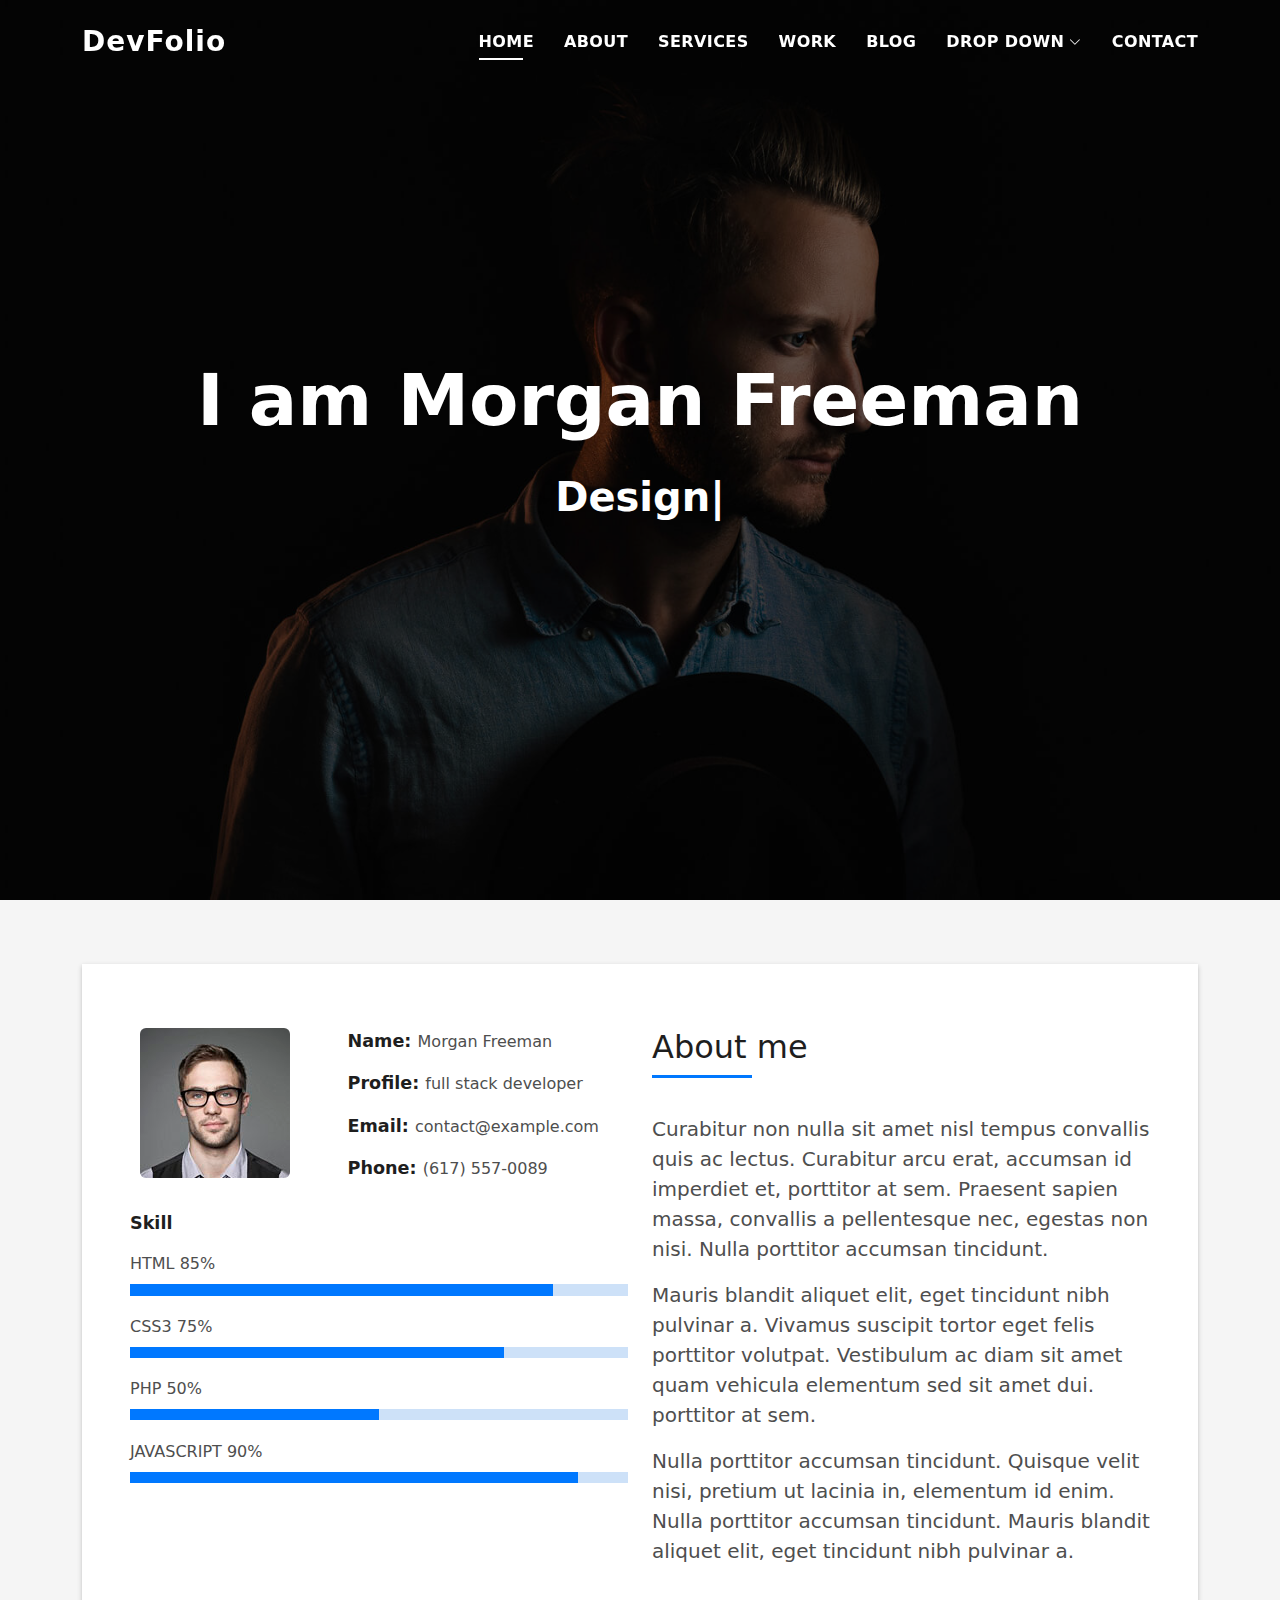
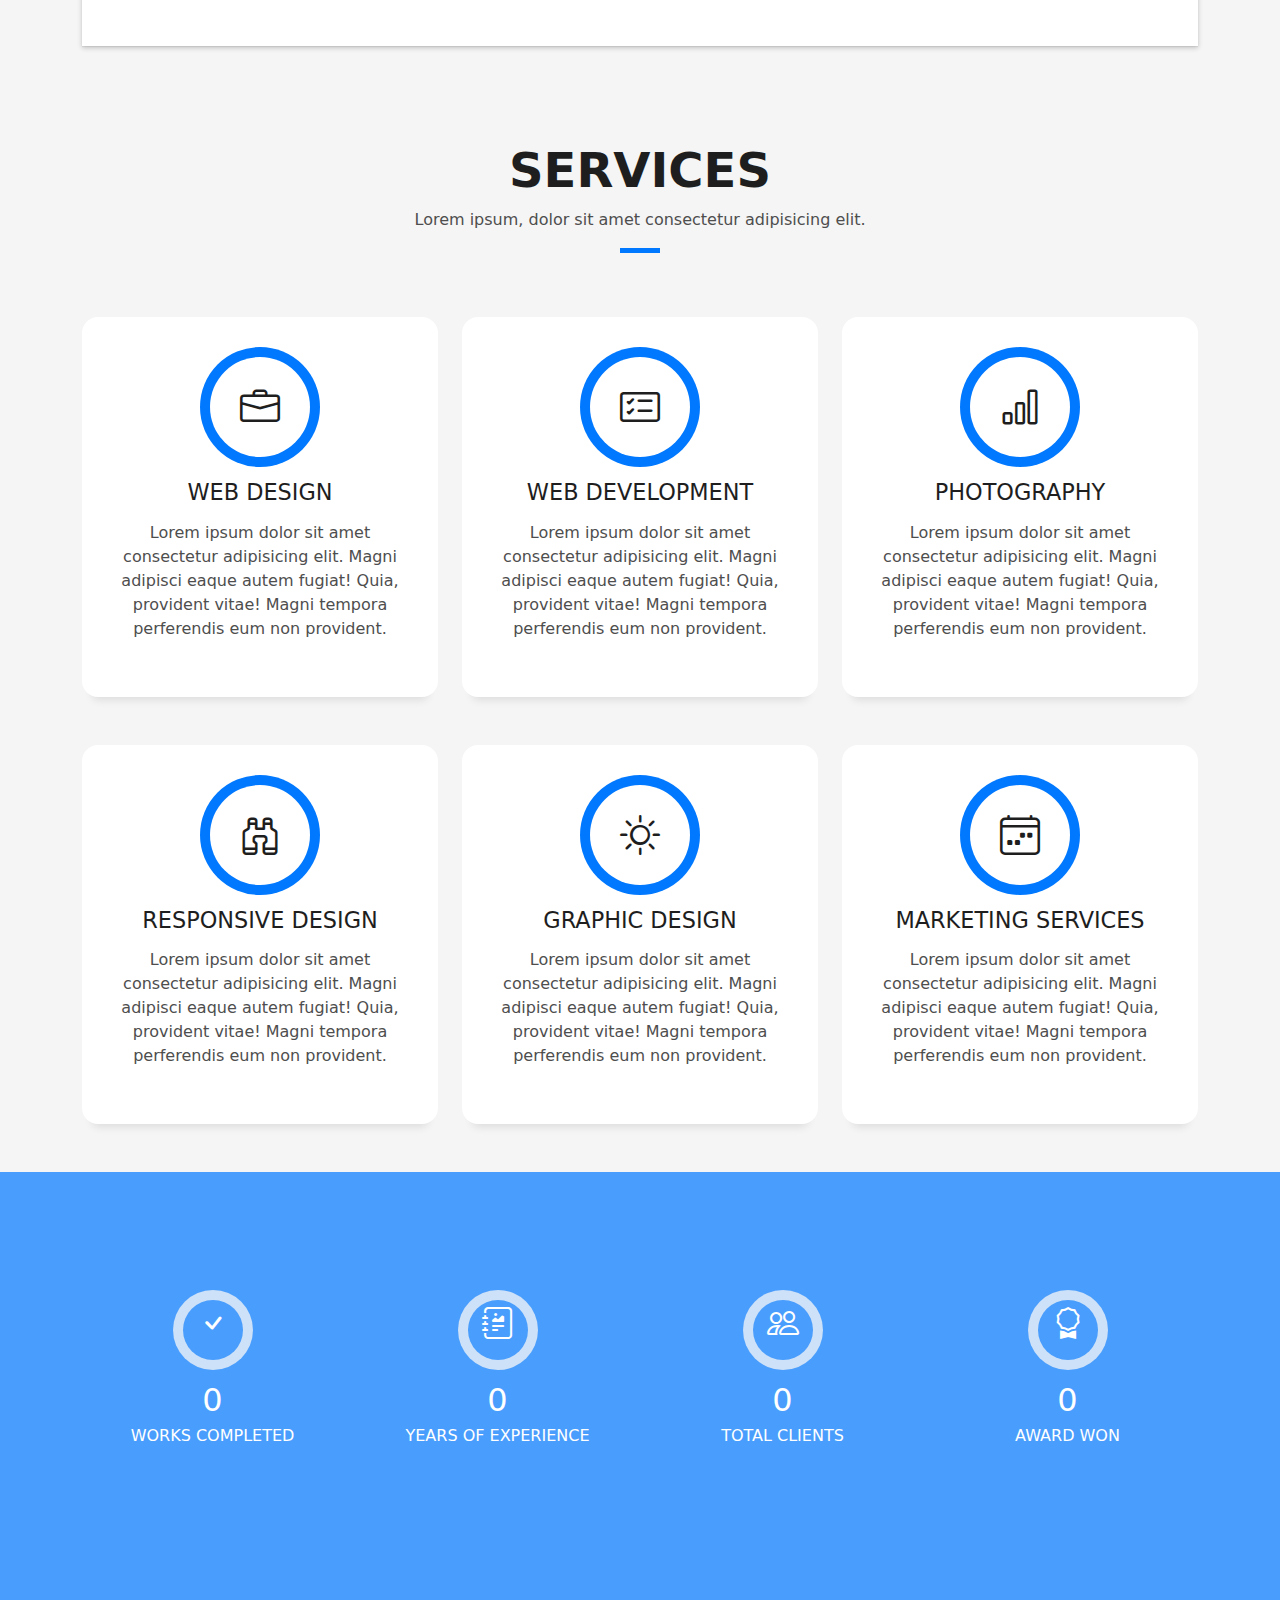
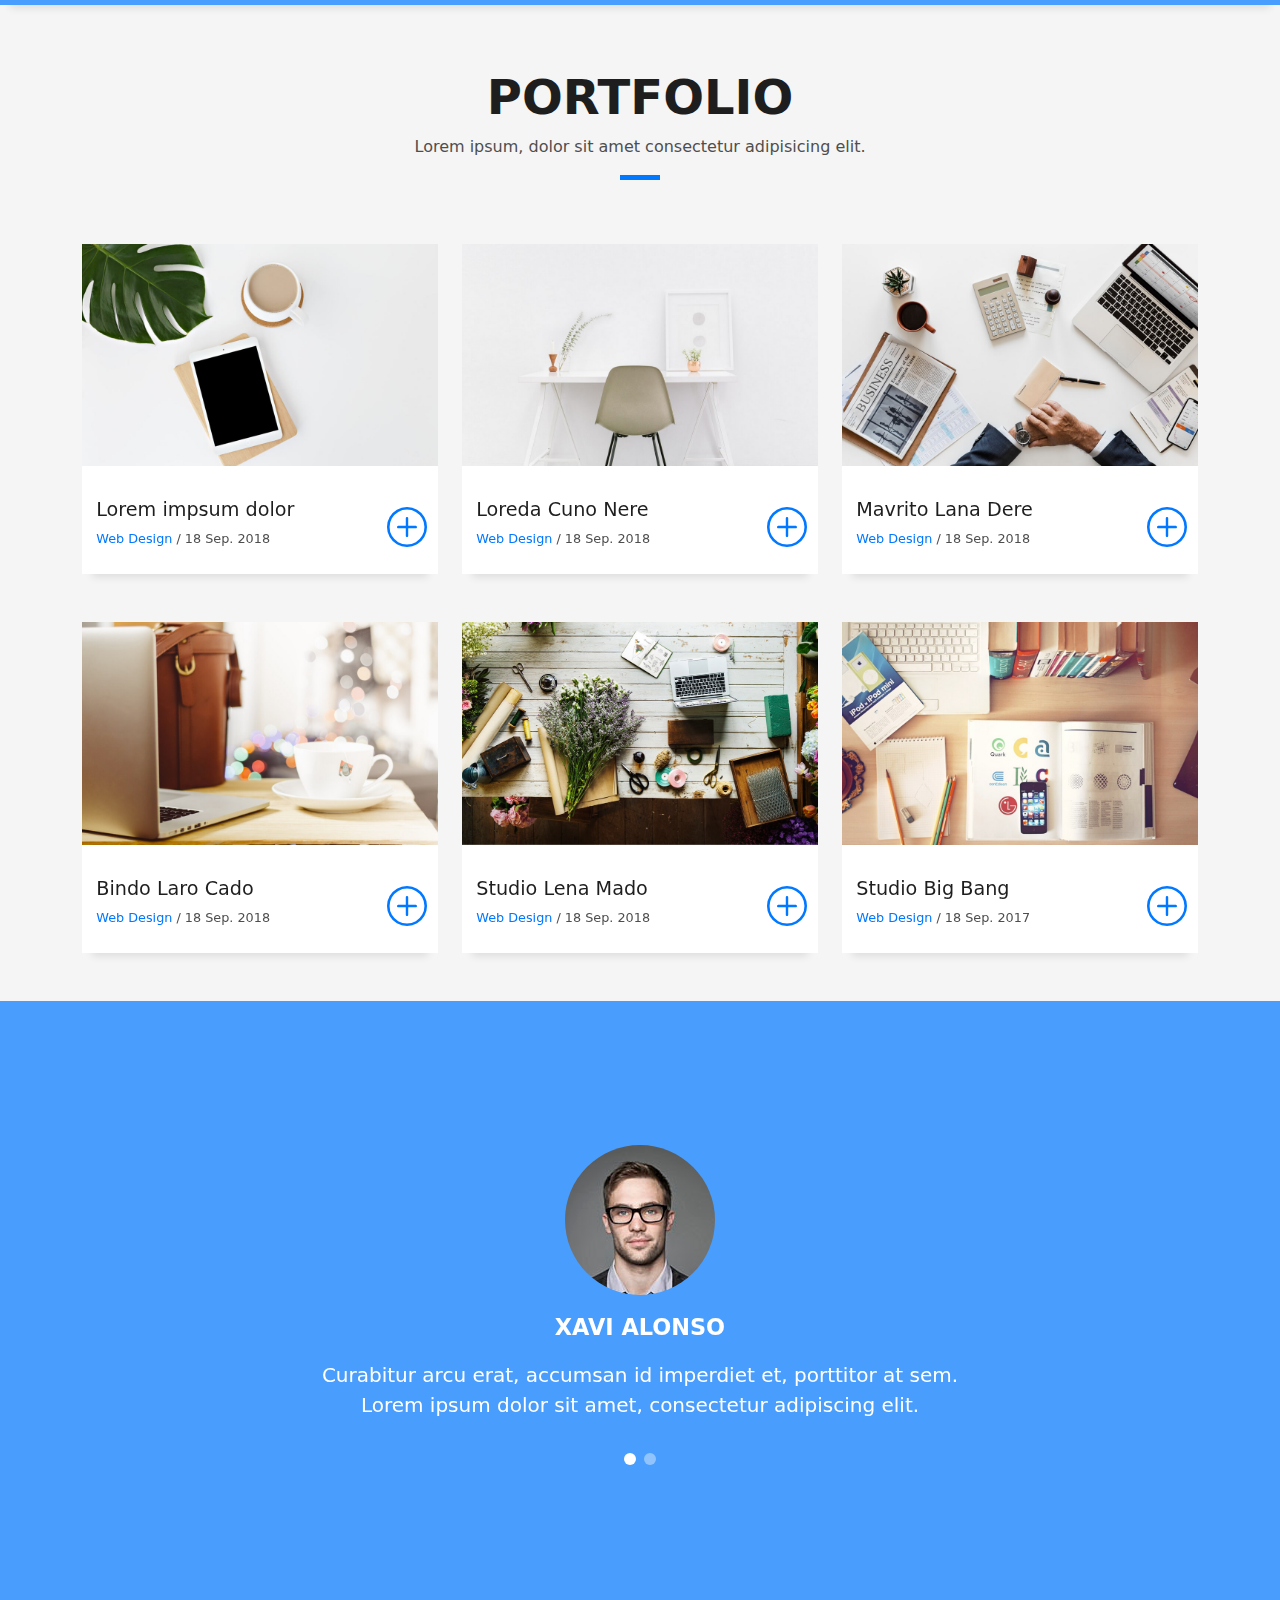
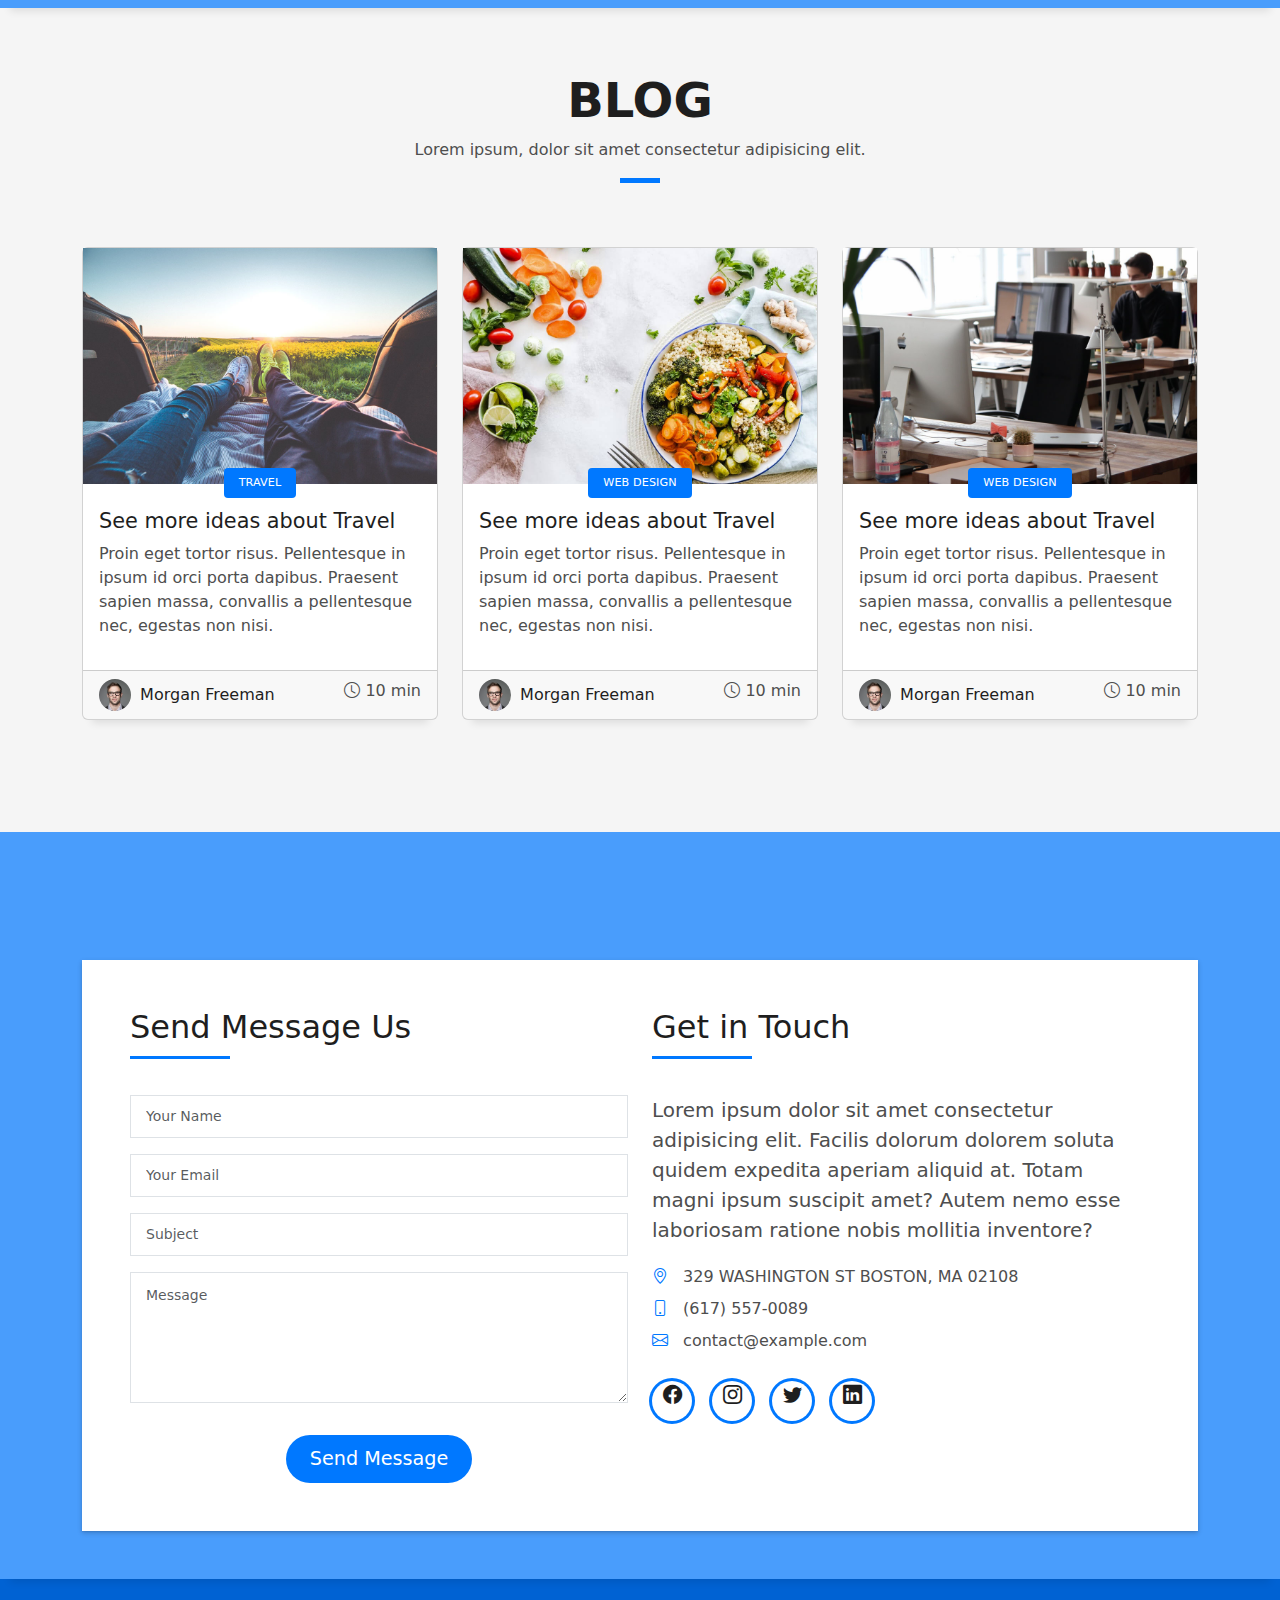
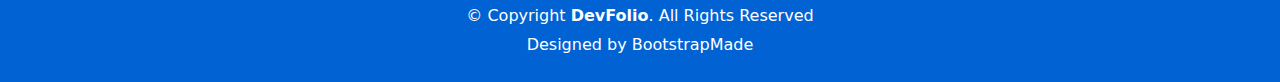
==== index.html @ ad07423a "template added" ====
<!DOCTYPE html>
<html lang="en">

<head>
  <meta charset="utf-8">
  <meta content="width=device-width, initial-scale=1.0" name="viewport">

  <title>DevFolio Bootstrap Portfolio Template - Index</title>
  <meta content="" name="description">
  <meta content="" name="keywords">

  <!-- Favicons -->
  <link href="assets/img/favicon.png" rel="icon">
  <link href="assets/img/apple-touch-icon.png" rel="apple-touch-icon">

  <!-- Vendor CSS Files -->
  <link href="assets/vendor/bootstrap/css/bootstrap.min.css" rel="stylesheet">
  <link href="assets/vendor/bootstrap-icons/bootstrap-icons.css" rel="stylesheet">
  <link href="assets/vendor/glightbox/css/glightbox.min.css" rel="stylesheet">
  <link href="assets/vendor/swiper/swiper-bundle.min.css" rel="stylesheet">

  <!-- Template Main CSS File -->
  <link href="assets/css/style.css" rel="stylesheet">

  <!-- =======================================================
  * Template Name: DevFolio
  * Template URL: https://bootstrapmade.com/devfolio-bootstrap-portfolio-html-template/
  * Updated: Mar 17 2024 with Bootstrap v5.3.3
  * Author: BootstrapMade.com
  * License: https://bootstrapmade.com/license/
  ======================================================== -->
</head>

<body>

  <!-- ======= Header ======= -->
  <header id="header" class="fixed-top">
    <div class="container d-flex align-items-center justify-content-between">

      <h1 class="logo"><a href="index.html">DevFolio</a></h1>
      <!-- Uncomment below if you prefer to use an image logo -->
      <!-- <a href="index.html" class="logo"><img src="assets/img/logo.png" alt="" class="img-fluid"></a>-->

      <nav id="navbar" class="navbar">
        <ul>
          <li><a class="nav-link scrollto active" href="#hero">Home</a></li>
          <li><a class="nav-link scrollto" href="#about">About</a></li>
          <li><a class="nav-link scrollto" href="#services">Services</a></li>
          <li><a class="nav-link scrollto " href="#work">Work</a></li>
          <li><a class="nav-link scrollto " href="#blog">Blog</a></li>
          <li class="dropdown"><a href="#"><span>Drop Down</span> <i class="bi bi-chevron-down"></i></a>
            <ul>
              <li><a href="#">Drop Down 1</a></li>
              <li class="dropdown"><a href="#"><span>Deep Drop Down</span> <i class="bi bi-chevron-right"></i></a>
                <ul>
                  <li><a href="#">Deep Drop Down 1</a></li>
                  <li><a href="#">Deep Drop Down 2</a></li>
                  <li><a href="#">Deep Drop Down 3</a></li>
                  <li><a href="#">Deep Drop Down 4</a></li>
                  <li><a href="#">Deep Drop Down 5</a></li>
                </ul>
              </li>
              <li><a href="#">Drop Down 2</a></li>
              <li><a href="#">Drop Down 3</a></li>
              <li><a href="#">Drop Down 4</a></li>
            </ul>
          </li>
          <li><a class="nav-link scrollto" href="#contact">Contact</a></li>
        </ul>
        <i class="bi bi-list mobile-nav-toggle"></i>
      </nav><!-- .navbar -->

    </div>
  </header><!-- End Header -->

  <!-- ======= Hero Section ======= -->
  <div id="hero" class="hero route bg-image" style="background-image: url(assets/img/hero-bg.jpg)">
    <div class="overlay-itro"></div>
    <div class="hero-content display-table">
      <div class="table-cell">
        <div class="container">
          <!--<p class="display-6 color-d">Hello, world!</p>-->
          <h1 class="hero-title mb-4">I am Morgan Freeman</h1>
          <p class="hero-subtitle"><span class="typed" data-typed-items="Designer, Developer, Freelancer, Photographer"></span></p>
          <!-- <p class="pt-3"><a class="btn btn-primary btn js-scroll px-4" href="#about" role="button">Learn More</a></p> -->
        </div>
      </div>
    </div>
  </div><!-- End Hero Section -->

  <main id="main">

    <!-- ======= About Section ======= -->
    <section id="about" class="about-mf sect-pt4 route">
      <div class="container">
        <div class="row">
          <div class="col-sm-12">
            <div class="box-shadow-full">
              <div class="row">
                <div class="col-md-6">
                  <div class="row">
                    <div class="col-sm-6 col-md-5">
                      <div class="about-img">
                        <img src="assets/img/testimonial-2.jpg" class="img-fluid rounded b-shadow-a" alt="">
                      </div>
                    </div>
                    <div class="col-sm-6 col-md-7">
                      <div class="about-info">
                        <p><span class="title-s">Name: </span> <span>Morgan Freeman</span></p>
                        <p><span class="title-s">Profile: </span> <span>full stack developer</span></p>
                        <p><span class="title-s">Email: </span> <span>contact@example.com</span></p>
                        <p><span class="title-s">Phone: </span> <span>(617) 557-0089</span></p>
                      </div>
                    </div>
                  </div>
                  <div class="skill-mf">
                    <p class="title-s">Skill</p>
                    <span>HTML</span> <span class="pull-right">85%</span>
                    <div class="progress">
                      <div class="progress-bar" role="progressbar" style="width: 85%;" aria-valuenow="85" aria-valuemin="0" aria-valuemax="100"></div>
                    </div>
                    <span>CSS3</span> <span class="pull-right">75%</span>
                    <div class="progress">
                      <div class="progress-bar" role="progressbar" style="width: 75%" aria-valuenow="75" aria-valuemin="0" aria-valuemax="100"></div>
                    </div>
                    <span>PHP</span> <span class="pull-right">50%</span>
                    <div class="progress">
                      <div class="progress-bar" role="progressbar" style="width: 50%" aria-valuenow="50" aria-valuemin="0" aria-valuemax="100"></div>
                    </div>
                    <span>JAVASCRIPT</span> <span class="pull-right">90%</span>
                    <div class="progress">
                      <div class="progress-bar" role="progressbar" style="width: 90%" aria-valuenow="90" aria-valuemin="0" aria-valuemax="100"></div>
                    </div>
                  </div>
                </div>
                <div class="col-md-6">
                  <div class="about-me pt-4 pt-md-0">
                    <div class="title-box-2">
                      <h5 class="title-left">
                        About me
                      </h5>
                    </div>
                    <p class="lead">
                      Curabitur non nulla sit amet nisl tempus convallis quis ac lectus. Curabitur arcu erat, accumsan id
                      imperdiet et, porttitor
                      at sem. Praesent sapien massa, convallis a pellentesque nec, egestas non nisi. Nulla
                      porttitor accumsan tincidunt.
                    </p>
                    <p class="lead">
                      Mauris blandit aliquet elit, eget tincidunt nibh pulvinar a. Vivamus suscipit tortor eget felis
                      porttitor volutpat. Vestibulum
                      ac diam sit amet quam vehicula elementum sed sit amet dui. porttitor at sem.
                    </p>
                    <p class="lead">
                      Nulla porttitor accumsan tincidunt. Quisque velit nisi, pretium ut lacinia in, elementum id enim.
                      Nulla porttitor accumsan
                      tincidunt. Mauris blandit aliquet elit, eget tincidunt nibh pulvinar a.
                    </p>
                  </div>
                </div>
              </div>
            </div>
          </div>
        </div>
      </div>
    </section><!-- End About Section -->

    <!-- ======= Services Section ======= -->
    <section id="services" class="services-mf pt-5 route">
      <div class="container">
        <div class="row">
          <div class="col-sm-12">
            <div class="title-box text-center">
              <h3 class="title-a">
                Services
              </h3>
              <p class="subtitle-a">
                Lorem ipsum, dolor sit amet consectetur adipisicing elit.
              </p>
              <div class="line-mf"></div>
            </div>
          </div>
        </div>
        <div class="row">
          <div class="col-md-4">
            <div class="service-box">
              <div class="service-ico">
                <span class="ico-circle"><i class="bi bi-briefcase"></i></span>
              </div>
              <div class="service-content">
                <h2 class="s-title">Web Design</h2>
                <p class="s-description text-center">
                  Lorem ipsum dolor sit amet consectetur adipisicing elit. Magni adipisci eaque autem fugiat! Quia,
                  provident vitae! Magni
                  tempora perferendis eum non provident.
                </p>
              </div>
            </div>
          </div>
          <div class="col-md-4">
            <div class="service-box">
              <div class="service-ico">
                <span class="ico-circle"><i class="bi bi-card-checklist"></i></span>
              </div>
              <div class="service-content">
                <h2 class="s-title">Web Development</h2>
                <p class="s-description text-center">
                  Lorem ipsum dolor sit amet consectetur adipisicing elit. Magni adipisci eaque autem fugiat! Quia,
                  provident vitae! Magni
                  tempora perferendis eum non provident.
                </p>
              </div>
            </div>
          </div>
          <div class="col-md-4">
            <div class="service-box">
              <div class="service-ico">
                <span class="ico-circle"><i class="bi bi-bar-chart"></i></span>
              </div>
              <div class="service-content">
                <h2 class="s-title">Photography</h2>
                <p class="s-description text-center">
                  Lorem ipsum dolor sit amet consectetur adipisicing elit. Magni adipisci eaque autem fugiat! Quia,
                  provident vitae! Magni
                  tempora perferendis eum non provident.
                </p>
              </div>
            </div>
          </div>
          <div class="col-md-4">
            <div class="service-box">
              <div class="service-ico">
                <span class="ico-circle"><i class="bi bi-binoculars"></i></span>
              </div>
              <div class="service-content">
                <h2 class="s-title">Responsive Design</h2>
                <p class="s-description text-center">
                  Lorem ipsum dolor sit amet consectetur adipisicing elit. Magni adipisci eaque autem fugiat! Quia,
                  provident vitae! Magni
                  tempora perferendis eum non provident.
                </p>
              </div>
            </div>
          </div>
          <div class="col-md-4">
            <div class="service-box">
              <div class="service-ico">
                <span class="ico-circle"><i class="bi bi-brightness-high"></i></span>
              </div>
              <div class="service-content">
                <h2 class="s-title">Graphic Design</h2>
                <p class="s-description text-center">
                  Lorem ipsum dolor sit amet consectetur adipisicing elit. Magni adipisci eaque autem fugiat! Quia,
                  provident vitae! Magni
                  tempora perferendis eum non provident.
                </p>
              </div>
            </div>
          </div>
          <div class="col-md-4">
            <div class="service-box">
              <div class="service-ico">
                <span class="ico-circle"><i class="bi bi-calendar4-week"></i></span>
              </div>
              <div class="service-content">
                <h2 class="s-title">Marketing Services</h2>
                <p class="s-description text-center">
                  Lorem ipsum dolor sit amet consectetur adipisicing elit. Magni adipisci eaque autem fugiat! Quia,
                  provident vitae! Magni
                  tempora perferendis eum non provident.
                </p>
              </div>
            </div>
          </div>
        </div>
      </div>
    </section><!-- End Services Section -->

    <!-- ======= Counter Section ======= -->
    <div class="section-counter paralax-mf bg-image" style="background-image: url(assets/img/counters-bg.jpg)">
      <div class="overlay-mf"></div>
      <div class="container position-relative">
        <div class="row">
          <div class="col-sm-3 col-lg-3">
            <div class="counter-box counter-box pt-4 pt-md-0">
              <div class="counter-ico">
                <span class="ico-circle"><i class="bi bi-check"></i></span>
              </div>
              <div class="counter-num">
                <p data-purecounter-start="0" data-purecounter-end="450" data-purecounter-duration="1" class="counter purecounter"></p>
                <span class="counter-text">WORKS COMPLETED</span>
              </div>
            </div>
          </div>
          <div class="col-sm-3 col-lg-3">
            <div class="counter-box pt-4 pt-md-0">
              <div class="counter-ico">
                <span class="ico-circle"><i class="bi bi-journal-richtext"></i></span>
              </div>
              <div class="counter-num">
                <p data-purecounter-start="0" data-purecounter-end="25" data-purecounter-duration="1" class="counter purecounter"></p>
                <span class="counter-text">YEARS OF EXPERIENCE</span>
              </div>
            </div>
          </div>
          <div class="col-sm-3 col-lg-3">
            <div class="counter-box pt-4 pt-md-0">
              <div class="counter-ico">
                <span class="ico-circle"><i class="bi bi-people"></i></span>
              </div>
              <div class="counter-num">
                <p data-purecounter-start="0" data-purecounter-end="550" data-purecounter-duration="1" class="counter purecounter"></p>
                <span class="counter-text">TOTAL CLIENTS</span>
              </div>
            </div>
          </div>
          <div class="col-sm-3 col-lg-3">
            <div class="counter-box pt-4 pt-md-0">
              <div class="counter-ico">
                <span class="ico-circle"><i class="bi bi-award"></i></span>
              </div>
              <div class="counter-num">
                <p data-purecounter-start="0" data-purecounter-end="48" data-purecounter-duration="1" class="counter purecounter"></p>
                <span class="counter-text">AWARD WON</span>
              </div>
            </div>
          </div>
        </div>
      </div>
    </div><!-- End Counter Section -->

    <!-- ======= Portfolio Section ======= -->
    <section id="work" class="portfolio-mf sect-pt4 route">
      <div class="container">
        <div class="row">
          <div class="col-sm-12">
            <div class="title-box text-center">
              <h3 class="title-a">
                Portfolio
              </h3>
              <p class="subtitle-a">
                Lorem ipsum, dolor sit amet consectetur adipisicing elit.
              </p>
              <div class="line-mf"></div>
            </div>
          </div>
        </div>
        <div class="row">
          <div class="col-md-4">
            <div class="work-box">
              <a href="assets/img/work-1.jpg" data-gallery="portfolioGallery" class="portfolio-lightbox">
                <div class="work-img">
                  <img src="assets/img/work-1.jpg" alt="" class="img-fluid">
                </div>
              </a>
              <div class="work-content">
                <div class="row">
                  <div class="col-sm-8">
                    <h2 class="w-title">Lorem impsum dolor</h2>
                    <div class="w-more">
                      <span class="w-ctegory">Web Design</span> / <span class="w-date">18 Sep. 2018</span>
                    </div>
                  </div>
                  <div class="col-sm-4">
                    <div class="w-like">
                      <a href="portfolio-details.html"> <span class="bi bi-plus-circle"></span></a>
                    </div>
                  </div>
                </div>
              </div>
            </div>
          </div>
          <div class="col-md-4">
            <div class="work-box">
              <a href="assets/img/work-2.jpg" data-gallery="portfolioGallery" class="portfolio-lightbox">
                <div class="work-img">
                  <img src="assets/img/work-2.jpg" alt="" class="img-fluid">
                </div>
              </a>
              <div class="work-content">
                <div class="row">
                  <div class="col-sm-8">
                    <h2 class="w-title">Loreda Cuno Nere</h2>
                    <div class="w-more">
                      <span class="w-ctegory">Web Design</span> / <span class="w-date">18 Sep. 2018</span>
                    </div>
                  </div>
                  <div class="col-sm-4">
                    <div class="w-like">
                      <a href="portfolio-details.html"> <span class="bi bi-plus-circle"></span></a>
                    </div>
                  </div>
                </div>
              </div>
            </div>
          </div>
          <div class="col-md-4">
            <div class="work-box">
              <a href="assets/img/work-3.jpg" data-gallery="portfolioGallery" class="portfolio-lightbox">
                <div class="work-img">
                  <img src="assets/img/work-3.jpg" alt="" class="img-fluid">
                </div>
              </a>
              <div class="work-content">
                <div class="row">
                  <div class="col-sm-8">
                    <h2 class="w-title">Mavrito Lana Dere</h2>
                    <div class="w-more">
                      <span class="w-ctegory">Web Design</span> / <span class="w-date">18 Sep. 2018</span>
                    </div>
                  </div>
                  <div class="col-sm-4">
                    <div class="w-like">
                      <a href="portfolio-details.html"> <span class="bi bi-plus-circle"></span></a>
                    </div>
                  </div>
                </div>
              </div>
            </div>
          </div>
          <div class="col-md-4">
            <div class="work-box">
              <a href="assets/img/work-4.jpg" data-gallery="portfolioGallery" class="portfolio-lightbox">
                <div class="work-img">
                  <img src="assets/img/work-4.jpg" alt="" class="img-fluid">
                </div>
              </a>
              <div class="work-content">
                <div class="row">
                  <div class="col-sm-8">
                    <h2 class="w-title">Bindo Laro Cado</h2>
                    <div class="w-more">
                      <span class="w-ctegory">Web Design</span> / <span class="w-date">18 Sep. 2018</span>
                    </div>
                  </div>
                  <div class="col-sm-4">
                    <div class="w-like">
                      <a href="portfolio-details.html"> <span class="bi bi-plus-circle"></span></a>
                    </div>
                  </div>
                </div>
              </div>
            </div>
          </div>
          <div class="col-md-4">
            <div class="work-box">
              <a href="assets/img/work-5.jpg" data-gallery="portfolioGallery" class="portfolio-lightbox">
                <div class="work-img">
                  <img src="assets/img/work-5.jpg" alt="" class="img-fluid">
                </div>
              </a>
              <div class="work-content">
                <div class="row">
                  <div class="col-sm-8">
                    <h2 class="w-title">Studio Lena Mado</h2>
                    <div class="w-more">
                      <span class="w-ctegory">Web Design</span> / <span class="w-date">18 Sep. 2018</span>
                    </div>
                  </div>
                  <div class="col-sm-4">
                    <div class="w-like">
                      <a href="portfolio-details.html"> <span class="bi bi-plus-circle"></span></a>
                    </div>
                  </div>
                </div>
              </div>
            </div>
          </div>
          <div class="col-md-4">
            <div class="work-box">
              <a href="assets/img/work-6.jpg" data-gallery="portfolioGallery" class="portfolio-lightbox">
                <div class="work-img">
                  <img src="assets/img/work-6.jpg" alt="" class="img-fluid">
                </div>
              </a>
              <div class="work-content">
                <div class="row">
                  <div class="col-sm-8">
                    <h2 class="w-title">Studio Big Bang</h2>
                    <div class="w-more">
                      <span class="w-ctegory">Web Design</span> / <span class="w-date">18 Sep. 2017</span>
                    </div>
                  </div>
                  <div class="col-sm-4">
                    <div class="w-like">
                      <a href="portfolio-details.html"> <span class="bi bi-plus-circle"></span></a>
                    </div>
                  </div>
                </div>
              </div>
            </div>
          </div>

        </div>
      </div>
    </section><!-- End Portfolio Section -->

    <!-- ======= Testimonials Section ======= -->
    <div class="testimonials paralax-mf bg-image" style="background-image: url(assets/img/overlay-bg.jpg)">
      <div class="overlay-mf"></div>
      <div class="container">
        <div class="row">
          <div class="col-md-12">

            <div class="testimonials-slider swiper" data-aos="fade-up" data-aos-delay="100">
              <div class="swiper-wrapper">

                <div class="swiper-slide">
                  <div class="testimonial-box">
                    <div class="author-test">
                      <img src="assets/img/testimonial-2.jpg" alt="" class="rounded-circle b-shadow-a">
                      <span class="author">Xavi Alonso</span>
                    </div>
                    <div class="content-test">
                      <p class="description lead">
                        Curabitur arcu erat, accumsan id imperdiet et, porttitor at sem. Lorem ipsum dolor sit amet,
                        consectetur adipiscing elit.
                      </p>
                    </div>
                  </div>
                </div><!-- End testimonial item -->

                <div class="swiper-slide">
                  <div class="testimonial-box">
                    <div class="author-test">
                      <img src="assets/img/testimonial-4.jpg" alt="" class="rounded-circle b-shadow-a">
                      <span class="author">Marta Socrate</span>
                    </div>
                    <div class="content-test">
                      <p class="description lead">
                        Curabitur arcu erat, accumsan id imperdiet et, porttitor at sem. Lorem ipsum dolor sit amet,
                        consectetur adipiscing elit.
                      </p>
                    </div>
                  </div>
                </div><!-- End testimonial item -->
              </div>
              <div class="swiper-pagination"></div>
            </div>

            <!-- <div id="testimonial-mf" class="owl-carousel owl-theme">
          
        </div> -->
          </div>
        </div>
      </div>
    </div><!-- End Testimonials Section -->

    <!-- ======= Blog Section ======= -->
    <section id="blog" class="blog-mf sect-pt4 route">
      <div class="container">
        <div class="row">
          <div class="col-sm-12">
            <div class="title-box text-center">
              <h3 class="title-a">
                Blog
              </h3>
              <p class="subtitle-a">
                Lorem ipsum, dolor sit amet consectetur adipisicing elit.
              </p>
              <div class="line-mf"></div>
            </div>
          </div>
        </div>
        <div class="row">
          <div class="col-md-4">
            <div class="card card-blog">
              <div class="card-img">
                <a href="blog-single.html"><img src="assets/img/post-1.jpg" alt="" class="img-fluid"></a>
              </div>
              <div class="card-body">
                <div class="card-category-box">
                  <div class="card-category">
                    <h6 class="category">Travel</h6>
                  </div>
                </div>
                <h3 class="card-title"><a href="blog-single.html">See more ideas about Travel</a></h3>
                <p class="card-description">
                  Proin eget tortor risus. Pellentesque in ipsum id orci porta dapibus. Praesent sapien massa, convallis
                  a pellentesque nec,
                  egestas non nisi.
                </p>
              </div>
              <div class="card-footer">
                <div class="post-author">
                  <a href="#">
                    <img src="assets/img/testimonial-2.jpg" alt="" class="avatar rounded-circle">
                    <span class="author">Morgan Freeman</span>
                  </a>
                </div>
                <div class="post-date">
                  <span class="bi bi-clock"></span> 10 min
                </div>
              </div>
            </div>
          </div>
          <div class="col-md-4">
            <div class="card card-blog">
              <div class="card-img">
                <a href="blog-single.html"><img src="assets/img/post-2.jpg" alt="" class="img-fluid"></a>
              </div>
              <div class="card-body">
                <div class="card-category-box">
                  <div class="card-category">
                    <h6 class="category">Web Design</h6>
                  </div>
                </div>
                <h3 class="card-title"><a href="blog-single.html">See more ideas about Travel</a></h3>
                <p class="card-description">
                  Proin eget tortor risus. Pellentesque in ipsum id orci porta dapibus. Praesent sapien massa, convallis
                  a pellentesque nec,
                  egestas non nisi.
                </p>
              </div>
              <div class="card-footer">
                <div class="post-author">
                  <a href="#">
                    <img src="assets/img/testimonial-2.jpg" alt="" class="avatar rounded-circle">
                    <span class="author">Morgan Freeman</span>
                  </a>
                </div>
                <div class="post-date">
                  <span class="bi bi-clock"></span> 10 min
                </div>
              </div>
            </div>
          </div>
          <div class="col-md-4">
            <div class="card card-blog">
              <div class="card-img">
                <a href="blog-single.html"><img src="assets/img/post-3.jpg" alt="" class="img-fluid"></a>
              </div>
              <div class="card-body">
                <div class="card-category-box">
                  <div class="card-category">
                    <h6 class="category">Web Design</h6>
                  </div>
                </div>
                <h3 class="card-title"><a href="blog-single.html">See more ideas about Travel</a></h3>
                <p class="card-description">
                  Proin eget tortor risus. Pellentesque in ipsum id orci porta dapibus. Praesent sapien massa, convallis
                  a pellentesque nec,
                  egestas non nisi.
                </p>
              </div>
              <div class="card-footer">
                <div class="post-author">
                  <a href="#">
                    <img src="assets/img/testimonial-2.jpg" alt="" class="avatar rounded-circle">
                    <span class="author">Morgan Freeman</span>
                  </a>
                </div>
                <div class="post-date">
                  <span class="bi bi-clock"></span> 10 min
                </div>
              </div>
            </div>
          </div>
        </div>
      </div>
    </section><!-- End Blog Section -->

    <!-- ======= Contact Section ======= -->
    <section id="contact" class="paralax-mf footer-paralax bg-image sect-mt4 route" style="background-image: url(assets/img/overlay-bg.jpg)">
      <div class="overlay-mf"></div>
      <div class="container">
        <div class="row">
          <div class="col-sm-12">
            <div class="contact-mf">
              <div id="contact" class="box-shadow-full">
                <div class="row">
                  <div class="col-md-6">
                    <div class="title-box-2">
                      <h5 class="title-left">
                        Send Message Us
                      </h5>
                    </div>
                    <div>
                      <form action="forms/contact.php" method="post" role="form" class="php-email-form">
                        <div class="row">
                          <div class="col-md-12 mb-3">
                            <div class="form-group">
                              <input type="text" name="name" class="form-control" id="name" placeholder="Your Name" required>
                            </div>
                          </div>
                          <div class="col-md-12 mb-3">
                            <div class="form-group">
                              <input type="email" class="form-control" name="email" id="email" placeholder="Your Email" required>
                            </div>
                          </div>
                          <div class="col-md-12 mb-3">
                            <div class="form-group">
                              <input type="text" class="form-control" name="subject" id="subject" placeholder="Subject" required>
                            </div>
                          </div>
                          <div class="col-md-12">
                            <div class="form-group">
                              <textarea class="form-control" name="message" rows="5" placeholder="Message" required></textarea>
                            </div>
                          </div>
                          <div class="col-md-12 text-center my-3">
                            <div class="loading">Loading</div>
                            <div class="error-message"></div>
                            <div class="sent-message">Your message has been sent. Thank you!</div>
                          </div>
                          <div class="col-md-12 text-center">
                            <button type="submit" class="button button-a button-big button-rouded">Send Message</button>
                          </div>
                        </div>
                      </form>
                    </div>
                  </div>
                  <div class="col-md-6">
                    <div class="title-box-2 pt-4 pt-md-0">
                      <h5 class="title-left">
                        Get in Touch
                      </h5>
                    </div>
                    <div class="more-info">
                      <p class="lead">
                        Lorem ipsum dolor sit amet consectetur adipisicing elit. Facilis dolorum dolorem soluta quidem
                        expedita aperiam aliquid at.
                        Totam magni ipsum suscipit amet? Autem nemo esse laboriosam ratione nobis
                        mollitia inventore?
                      </p>
                      <ul class="list-ico">
                        <li><span class="bi bi-geo-alt"></span> 329 WASHINGTON ST BOSTON, MA 02108</li>
                        <li><span class="bi bi-phone"></span> (617) 557-0089</li>
                        <li><span class="bi bi-envelope"></span> contact@example.com</li>
                      </ul>
                    </div>
                    <div class="socials">
                      <ul>
                        <li><a href=""><span class="ico-circle"><i class="bi bi-facebook"></i></span></a></li>
                        <li><a href=""><span class="ico-circle"><i class="bi bi-instagram"></i></span></a></li>
                        <li><a href=""><span class="ico-circle"><i class="bi bi-twitter"></i></span></a></li>
                        <li><a href=""><span class="ico-circle"><i class="bi bi-linkedin"></i></span></a></li>
                      </ul>
                    </div>
                  </div>
                </div>
              </div>
            </div>
          </div>
        </div>
      </div>
    </section><!-- End Contact Section -->

  </main><!-- End #main -->

  <!-- ======= Footer ======= -->
  <footer>
    <div class="container">
      <div class="row">
        <div class="col-sm-12">
          <div class="copyright-box">
            <p class="copyright">&copy; Copyright <strong>DevFolio</strong>. All Rights Reserved</p>
            <div class="credits">
              <!--
              All the links in the footer should remain intact.
              You can delete the links only if you purchased the pro version.
              Licensing information: https://bootstrapmade.com/license/
              Purchase the pro version with working PHP/AJAX contact form: https://bootstrapmade.com/buy/?theme=DevFolio
            -->
              Designed by <a href="https://bootstrapmade.com/">BootstrapMade</a>
            </div>
          </div>
        </div>
      </div>
    </div>
  </footer><!-- End  Footer -->

  <div id="preloader"></div>
  <a href="#" class="back-to-top d-flex align-items-center justify-content-center"><i class="bi bi-arrow-up-short"></i></a>

  <!-- Vendor JS Files -->
  <script src="assets/vendor/purecounter/purecounter_vanilla.js"></script>
  <script src="assets/vendor/bootstrap/js/bootstrap.bundle.min.js"></script>
  <script src="assets/vendor/glightbox/js/glightbox.min.js"></script>
  <script src="assets/vendor/swiper/swiper-bundle.min.js"></script>
  <script src="assets/vendor/typed.js/typed.umd.js"></script>
  <script src="assets/vendor/php-email-form/validate.js"></script>

  <!-- Template Main JS File -->
  <script src="assets/js/main.js"></script>

</body>

</html>
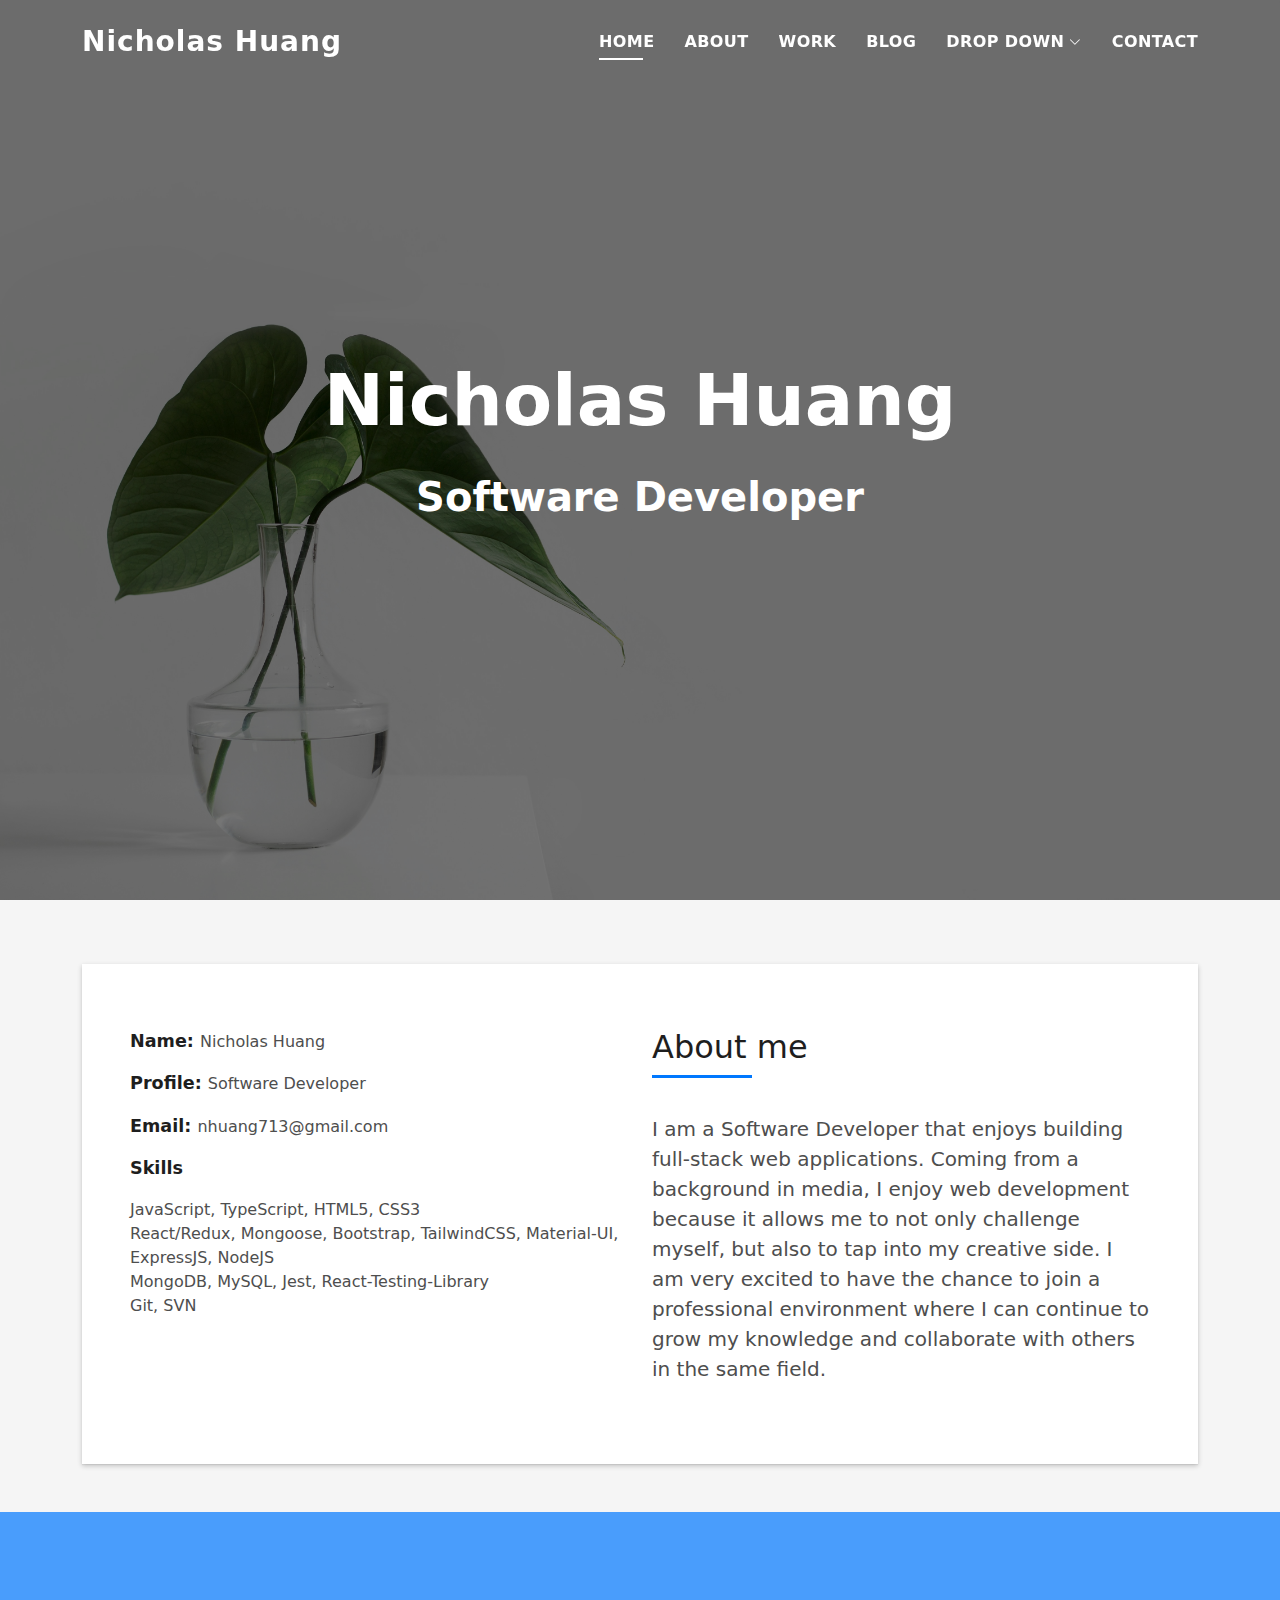
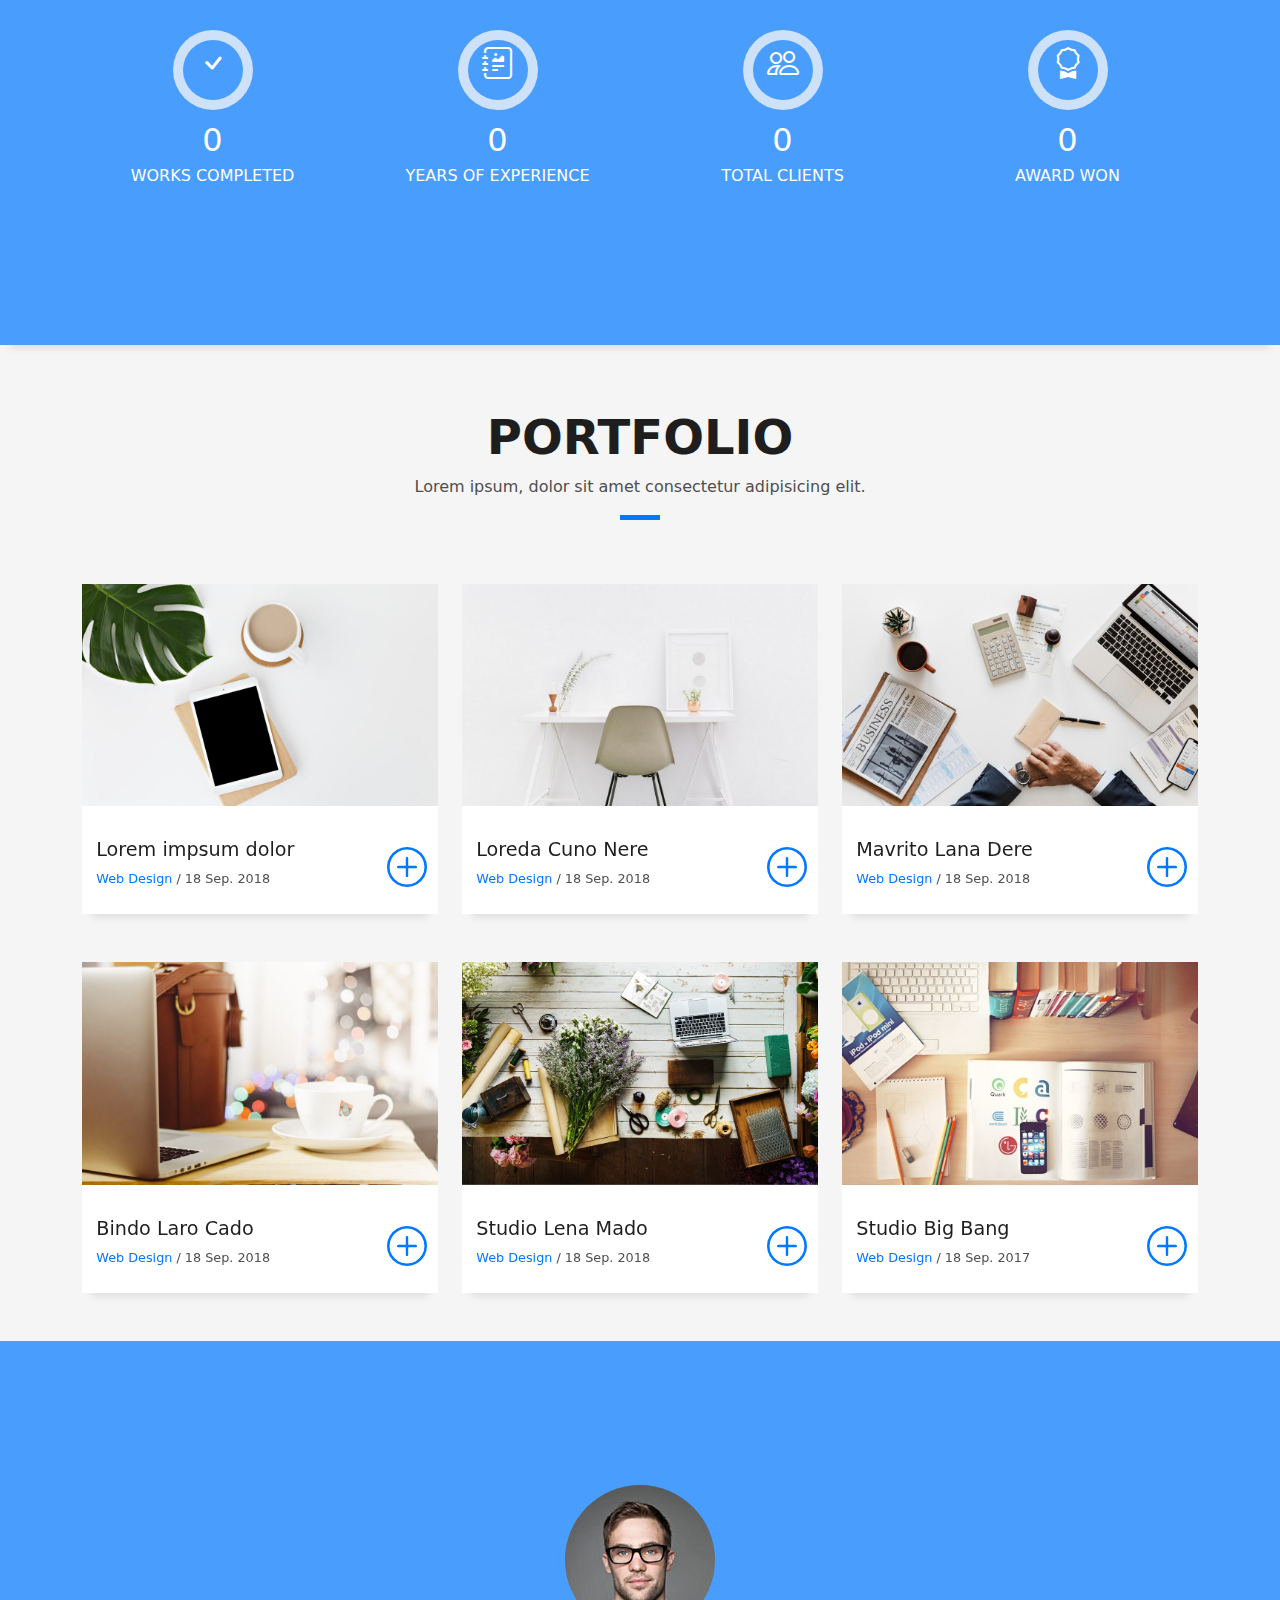
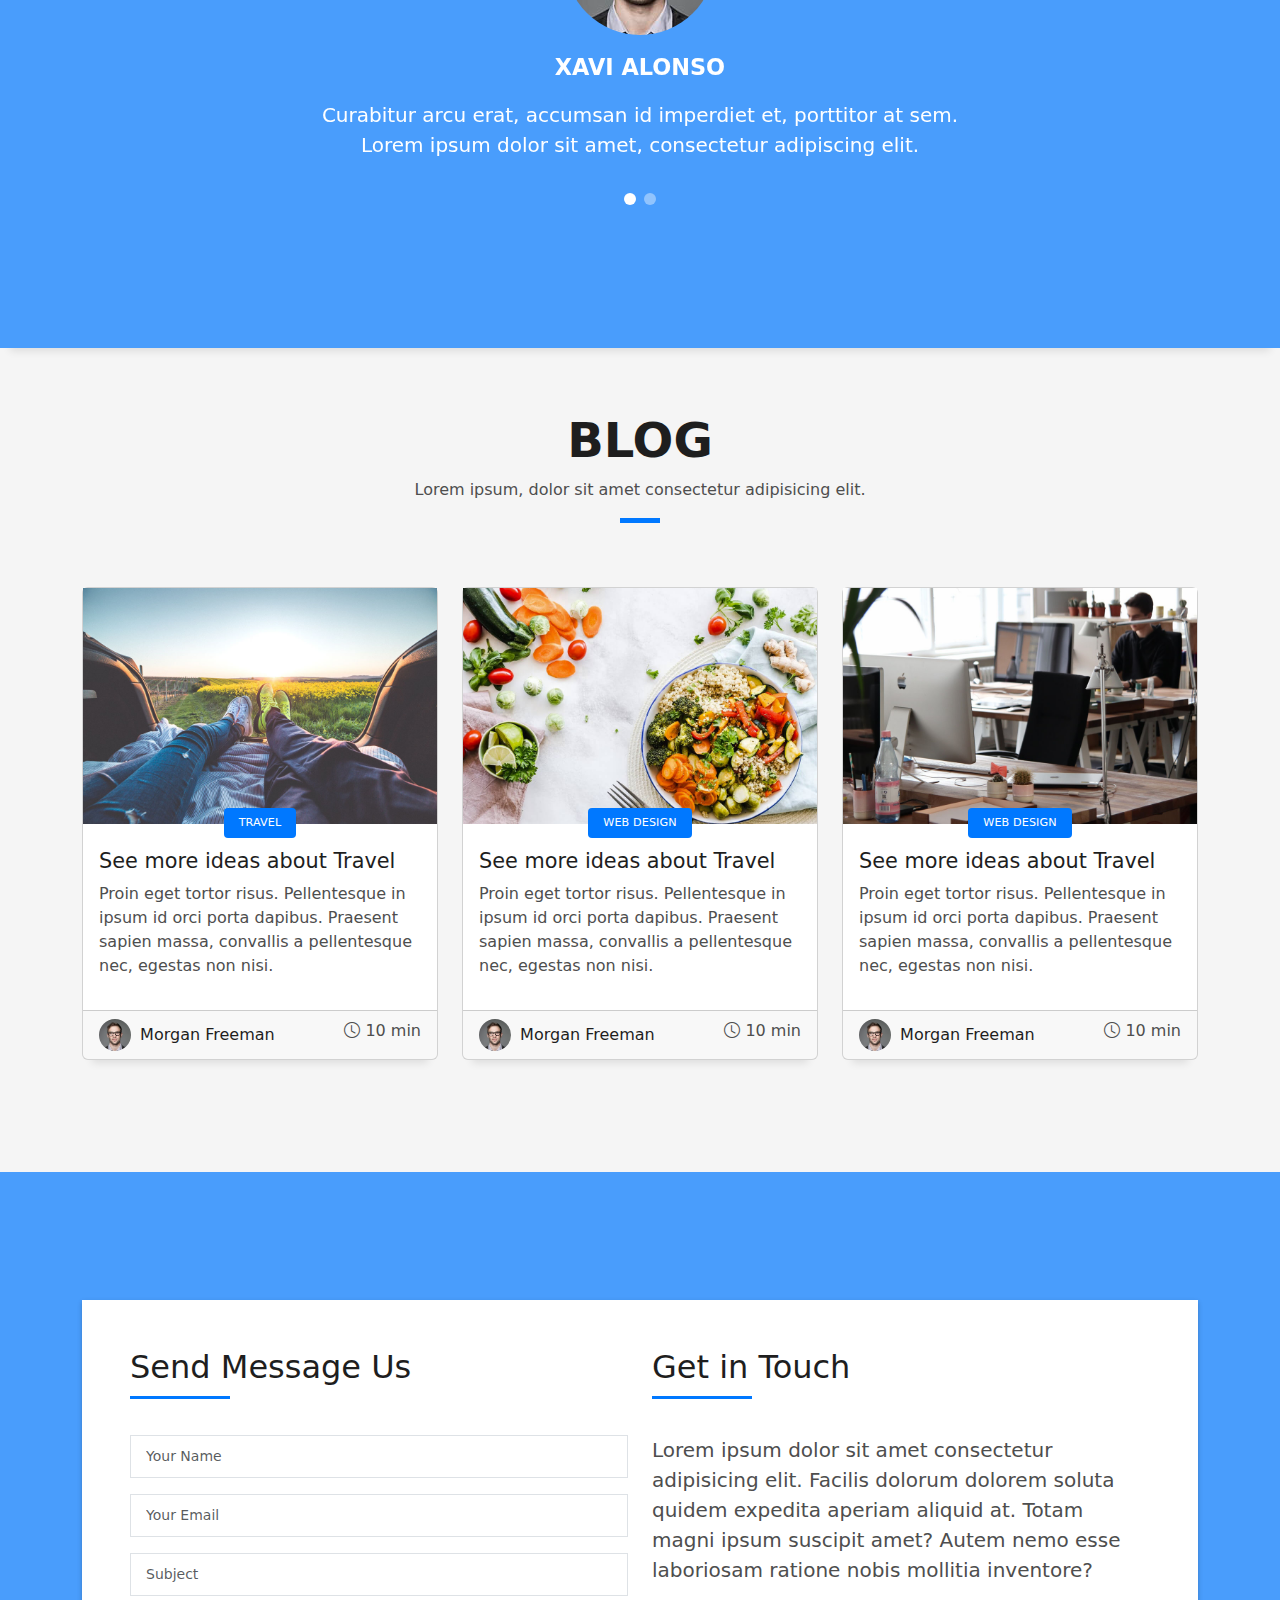
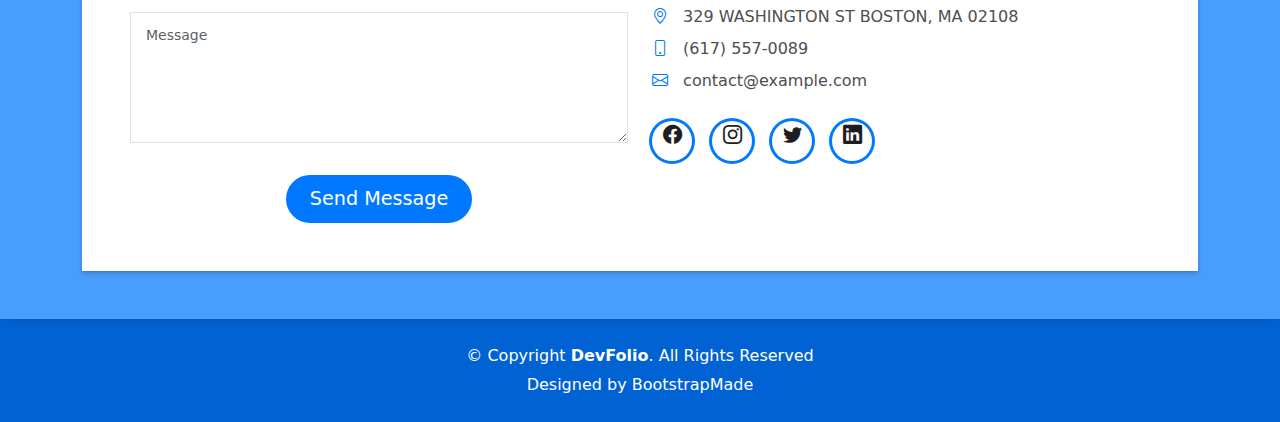
==== commit e6989248: "ui updates" ====
--- a/index.html
+++ b/index.html
@@ -5,7 +5,7 @@
   <meta charset="utf-8">
   <meta content="width=device-width, initial-scale=1.0" name="viewport">
 
-  <title>DevFolio Bootstrap Portfolio Template - Index</title>
+  <title>Nicholas Huang Portfolio - Index</title>
   <meta content="" name="description">
   <meta content="" name="keywords">
 
@@ -37,7 +37,7 @@
   <header id="header" class="fixed-top">
     <div class="container d-flex align-items-center justify-content-between">
 
-      <h1 class="logo"><a href="index.html">DevFolio</a></h1>
+      <h1 class="logo"><a href="index.html">Nicholas Huang</a></h1>
       <!-- Uncomment below if you prefer to use an image logo -->
       <!-- <a href="index.html" class="logo"><img src="assets/img/logo.png" alt="" class="img-fluid"></a>-->
 
@@ -45,7 +45,7 @@
         <ul>
           <li><a class="nav-link scrollto active" href="#hero">Home</a></li>
           <li><a class="nav-link scrollto" href="#about">About</a></li>
-          <li><a class="nav-link scrollto" href="#services">Services</a></li>
+          <!-- <li><a class="nav-link scrollto" href="#services">Services</a></li> -->
           <li><a class="nav-link scrollto " href="#work">Work</a></li>
           <li><a class="nav-link scrollto " href="#blog">Blog</a></li>
           <li class="dropdown"><a href="#"><span>Drop Down</span> <i class="bi bi-chevron-down"></i></a>
@@ -74,14 +74,14 @@
   </header><!-- End Header -->
 
   <!-- ======= Hero Section ======= -->
-  <div id="hero" class="hero route bg-image" style="background-image: url(assets/img/hero-bg.jpg)">
+  <div id="hero" class="hero route bg-image" style="background-image: url(assets/img/hero-bg2.jpg)">
     <div class="overlay-itro"></div>
     <div class="hero-content display-table">
       <div class="table-cell">
         <div class="container">
           <!--<p class="display-6 color-d">Hello, world!</p>-->
-          <h1 class="hero-title mb-4">I am Morgan Freeman</h1>
-          <p class="hero-subtitle"><span class="typed" data-typed-items="Designer, Developer, Freelancer, Photographer"></span></p>
+          <h1 class="hero-title mb-4">Nicholas Huang</h1>
+          <p class="hero-subtitle">Software Developer</span></p>
           <!-- <p class="pt-3"><a class="btn btn-primary btn js-scroll px-4" href="#about" role="button">Learn More</a></p> -->
         </div>
       </div>
@@ -99,38 +99,29 @@
               <div class="row">
                 <div class="col-md-6">
                   <div class="row">
-                    <div class="col-sm-6 col-md-5">
+                    <!-- <div class="col-sm-6 col-md-5">
                       <div class="about-img">
                         <img src="assets/img/testimonial-2.jpg" class="img-fluid rounded b-shadow-a" alt="">
                       </div>
-                    </div>
+                    </div> -->
                     <div class="col-sm-6 col-md-7">
                       <div class="about-info">
-                        <p><span class="title-s">Name: </span> <span>Morgan Freeman</span></p>
-                        <p><span class="title-s">Profile: </span> <span>full stack developer</span></p>
-                        <p><span class="title-s">Email: </span> <span>contact@example.com</span></p>
-                        <p><span class="title-s">Phone: </span> <span>(617) 557-0089</span></p>
+                        <p><span class="title-s">Name: </span> <span>Nicholas Huang</span></p>
+                        <p><span class="title-s">Profile: </span> <span>Software Developer</span></p>
+                        <p><span class="title-s">Email: </span> <span>nhuang713@gmail.com</span></p>
                       </div>
                     </div>
                   </div>
                   <div class="skill-mf">
-                    <p class="title-s">Skill</p>
-                    <span>HTML</span> <span class="pull-right">85%</span>
-                    <div class="progress">
-                      <div class="progress-bar" role="progressbar" style="width: 85%;" aria-valuenow="85" aria-valuemin="0" aria-valuemax="100"></div>
-                    </div>
-                    <span>CSS3</span> <span class="pull-right">75%</span>
-                    <div class="progress">
-                      <div class="progress-bar" role="progressbar" style="width: 75%" aria-valuenow="75" aria-valuemin="0" aria-valuemax="100"></div>
-                    </div>
-                    <span>PHP</span> <span class="pull-right">50%</span>
-                    <div class="progress">
-                      <div class="progress-bar" role="progressbar" style="width: 50%" aria-valuenow="50" aria-valuemin="0" aria-valuemax="100"></div>
-                    </div>
-                    <span>JAVASCRIPT</span> <span class="pull-right">90%</span>
-                    <div class="progress">
-                      <div class="progress-bar" role="progressbar" style="width: 90%" aria-valuenow="90" aria-valuemin="0" aria-valuemax="100"></div>
-                    </div>
+                    <p class="title-s">Skills</p>
+                    <div>JavaScript, TypeScript, HTML5, CSS3</div> 
+                    
+                    <div>React/Redux, Mongoose, Bootstrap, TailwindCSS, Material-UI, ExpressJS, NodeJS</div> 
+                    
+                    <div>MongoDB, MySQL, Jest, React-Testing-Library</div> 
+                   
+                    <div>Git, SVN</div> 
+                    
                   </div>
                 </div>
                 <div class="col-md-6">
@@ -141,12 +132,9 @@
                       </h5>
                     </div>
                     <p class="lead">
-                      Curabitur non nulla sit amet nisl tempus convallis quis ac lectus. Curabitur arcu erat, accumsan id
-                      imperdiet et, porttitor
-                      at sem. Praesent sapien massa, convallis a pellentesque nec, egestas non nisi. Nulla
-                      porttitor accumsan tincidunt.
+                      I am a Software Developer that enjoys building full-stack web applications. Coming from a background in media, I enjoy web development because it allows me to not only challenge myself, but also to tap into my creative side. I am very excited to have the chance to join a professional environment where I can continue to grow my knowledge and collaborate with others in the same field.
                     </p>
-                    <p class="lead">
+                    <!-- <p class="lead">
                       Mauris blandit aliquet elit, eget tincidunt nibh pulvinar a. Vivamus suscipit tortor eget felis
                       porttitor volutpat. Vestibulum
                       ac diam sit amet quam vehicula elementum sed sit amet dui. porttitor at sem.
@@ -155,7 +143,7 @@
                       Nulla porttitor accumsan tincidunt. Quisque velit nisi, pretium ut lacinia in, elementum id enim.
                       Nulla porttitor accumsan
                       tincidunt. Mauris blandit aliquet elit, eget tincidunt nibh pulvinar a.
-                    </p>
+                    </p> -->
                   </div>
                 </div>
               </div>
@@ -166,7 +154,7 @@
     </section><!-- End About Section -->
 
     <!-- ======= Services Section ======= -->
-    <section id="services" class="services-mf pt-5 route">
+    <!-- <section id="services" class="services-mf pt-5 route">
       <div class="container">
         <div class="row">
           <div class="col-sm-12">
@@ -274,7 +262,7 @@
           </div>
         </div>
       </div>
-    </section><!-- End Services Section -->
+    </section>End Services Section -->
 
     <!-- ======= Counter Section ======= -->
     <div class="section-counter paralax-mf bg-image" style="background-image: url(assets/img/counters-bg.jpg)">
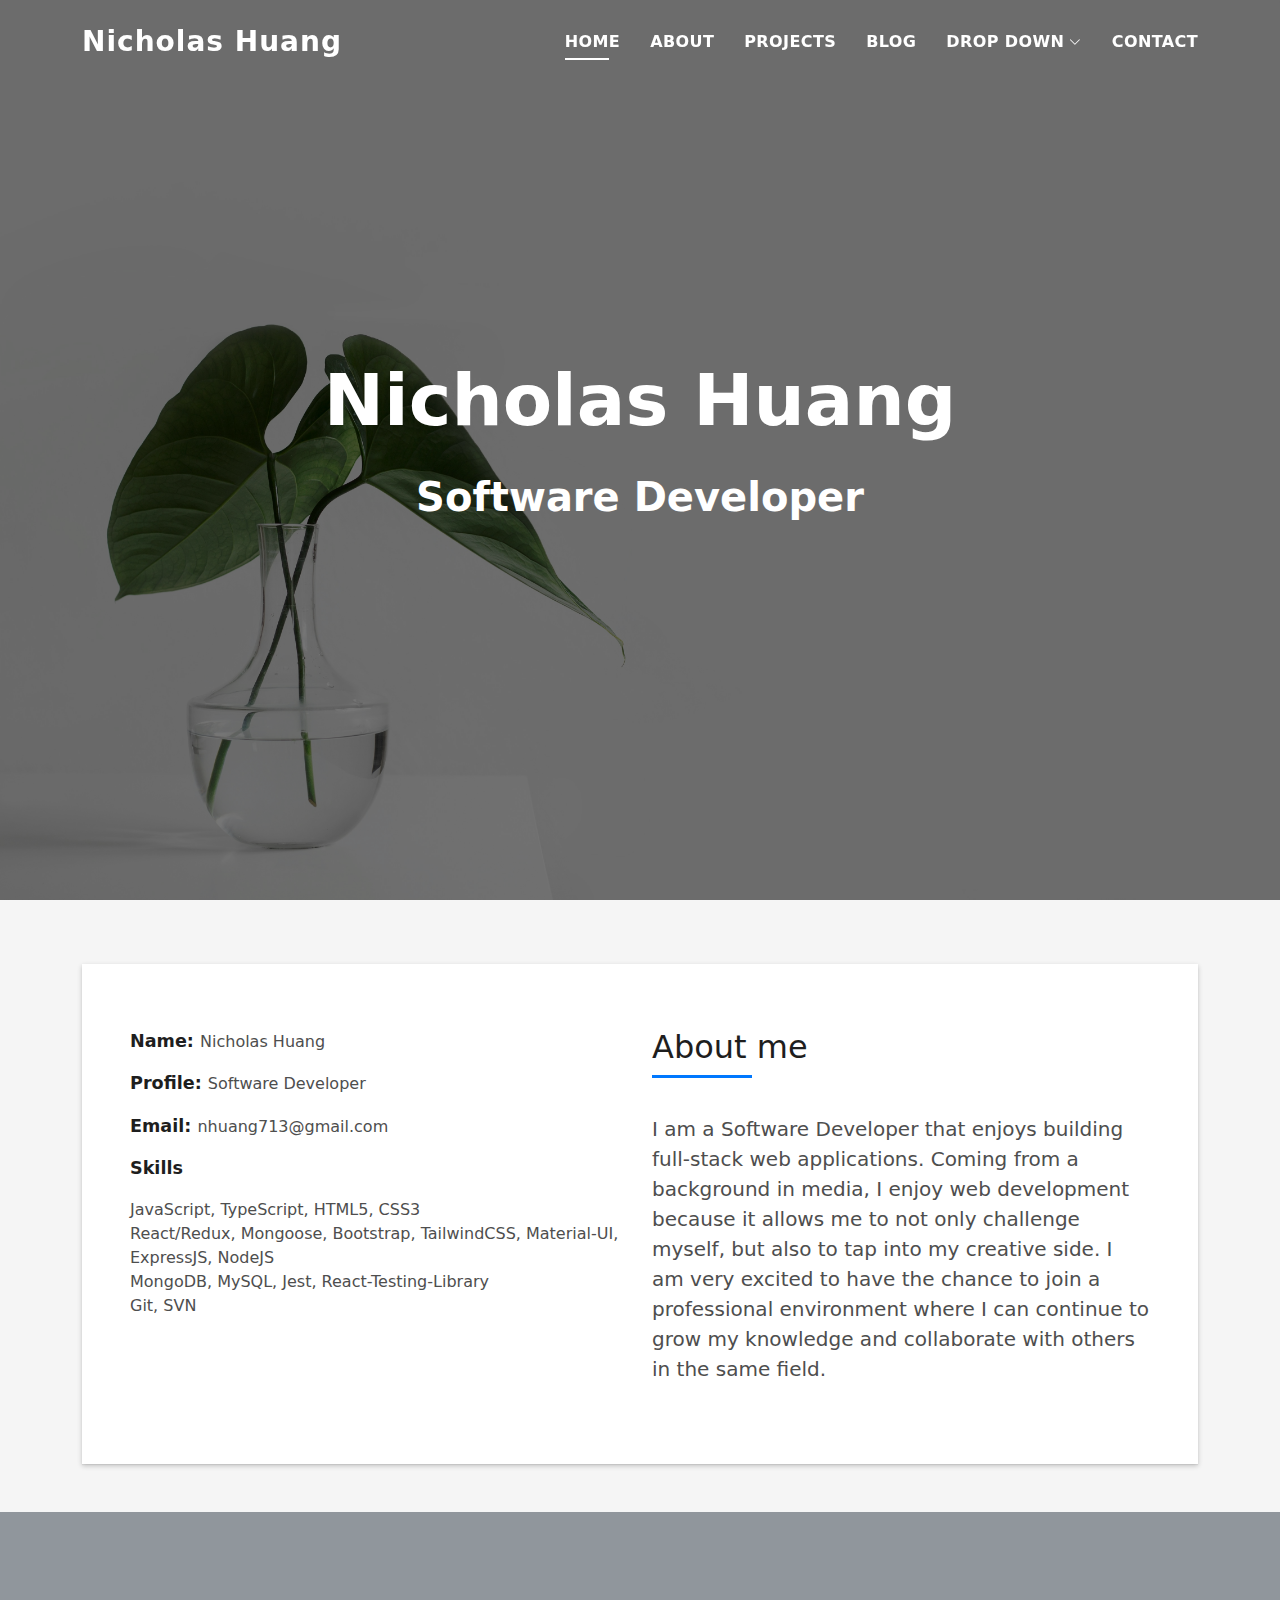
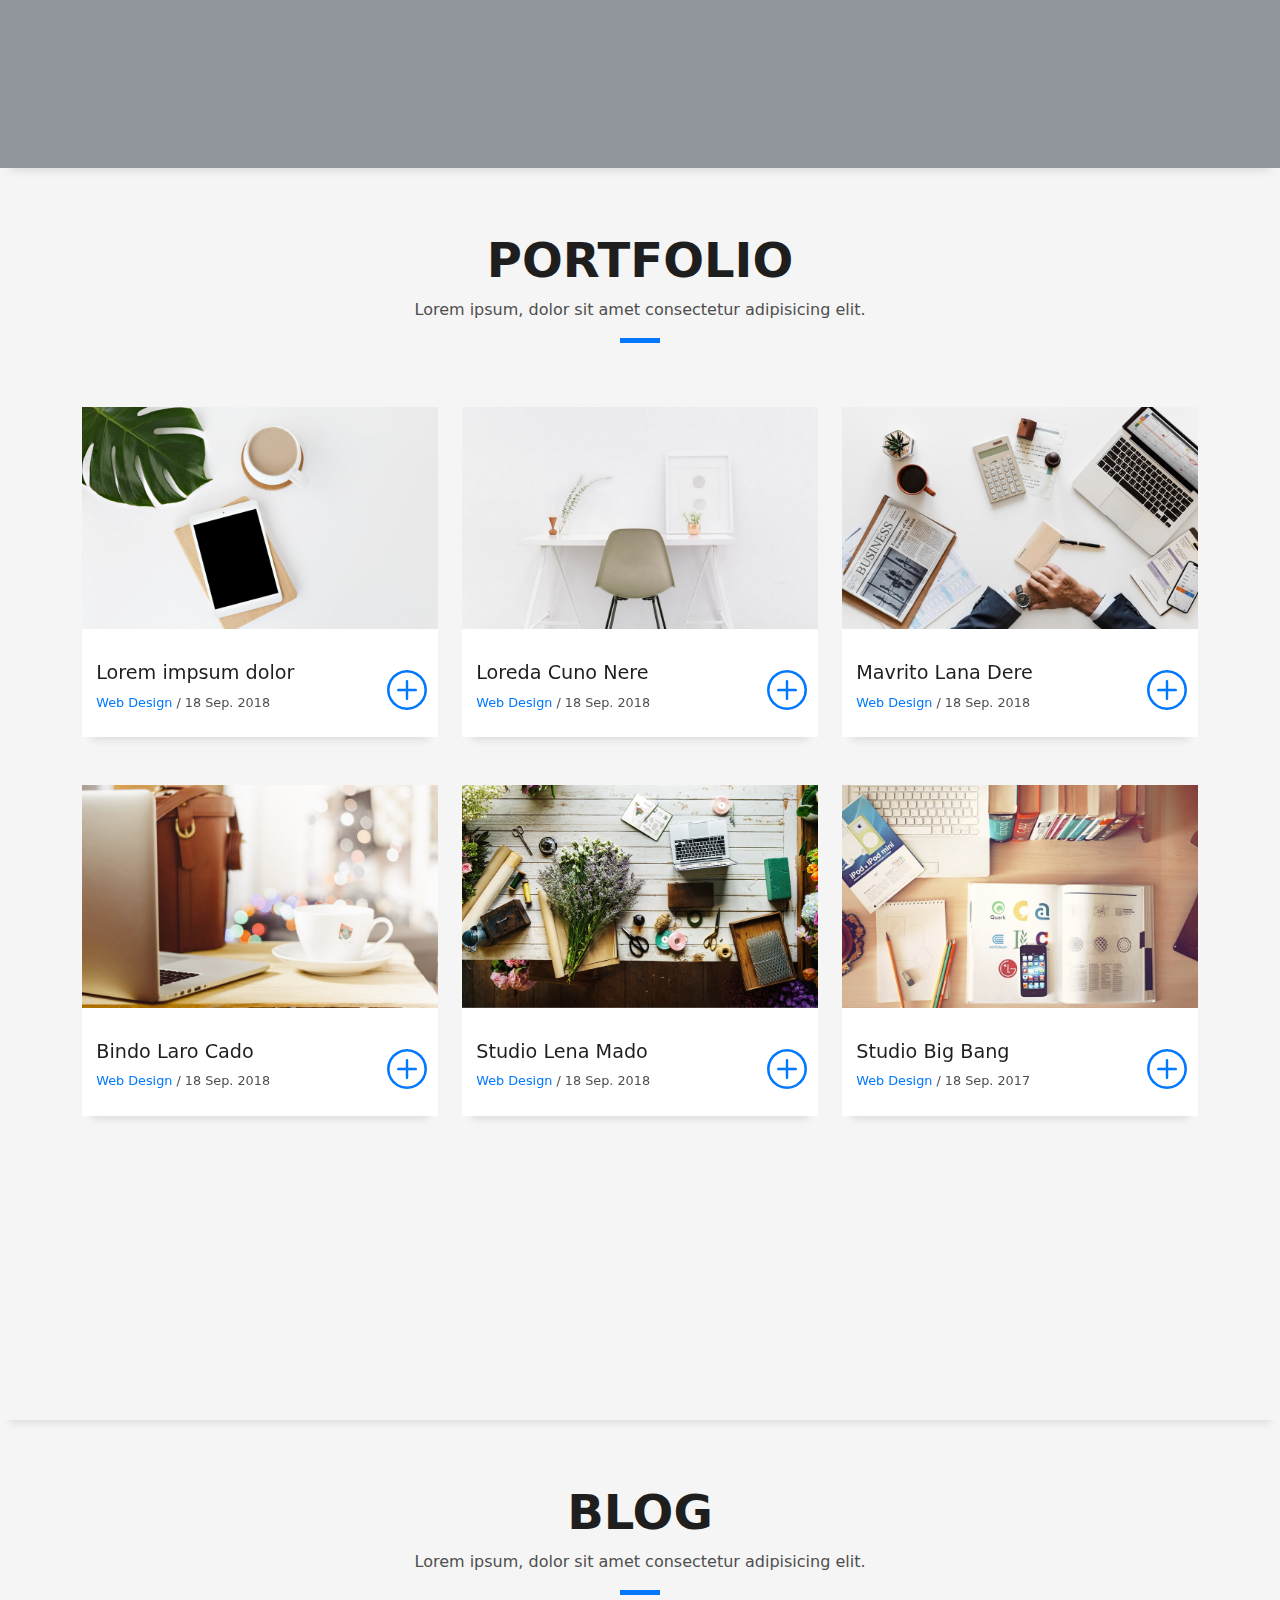
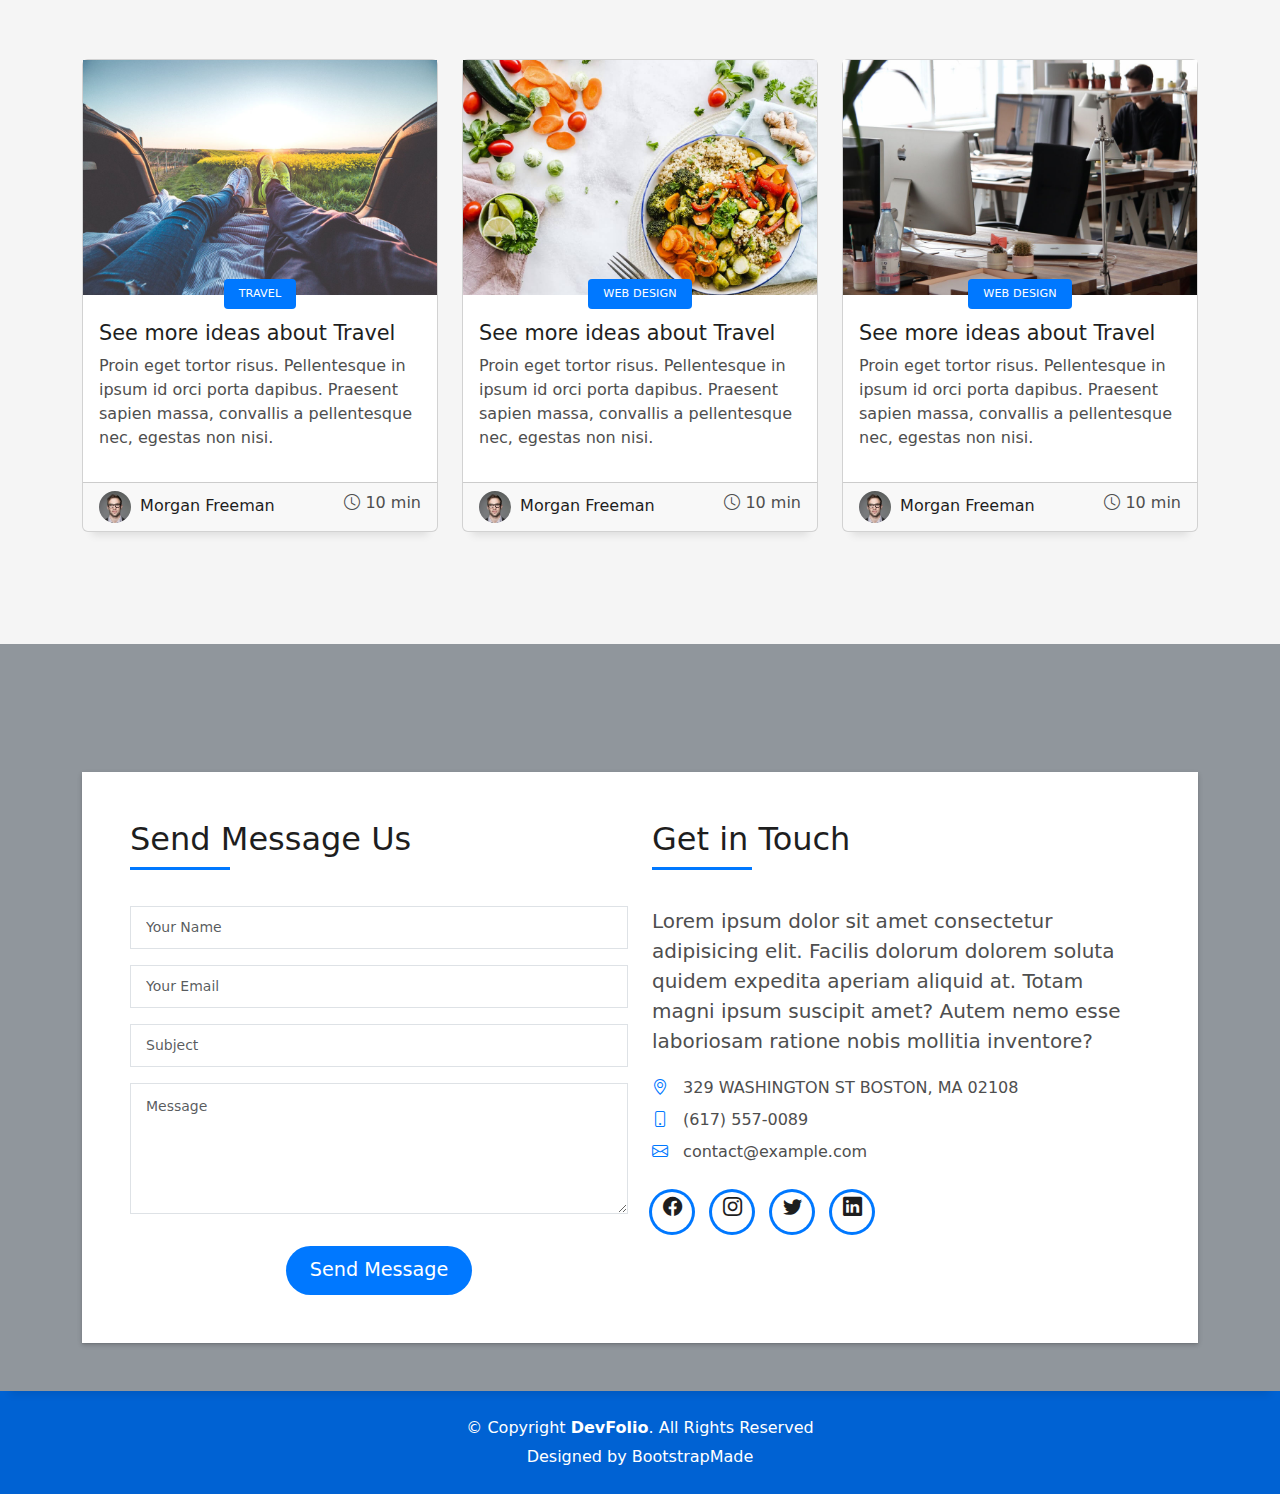
==== commit edab88f4: "portfolio changes" ====
--- a/index.html
+++ b/index.html
@@ -46,7 +46,7 @@
           <li><a class="nav-link scrollto active" href="#hero">Home</a></li>
           <li><a class="nav-link scrollto" href="#about">About</a></li>
           <!-- <li><a class="nav-link scrollto" href="#services">Services</a></li> -->
-          <li><a class="nav-link scrollto " href="#work">Work</a></li>
+          <li><a class="nav-link scrollto " href="#work">Projects</a></li>
           <li><a class="nav-link scrollto " href="#blog">Blog</a></li>
           <li class="dropdown"><a href="#"><span>Drop Down</span> <i class="bi bi-chevron-down"></i></a>
             <ul>
@@ -265,10 +265,10 @@
     </section>End Services Section -->
 
     <!-- ======= Counter Section ======= -->
-    <div class="section-counter paralax-mf bg-image" style="background-image: url(assets/img/counters-bg.jpg)">
+    <div class="section-counter paralax-mf bg-image" style="background-image: url(assets/img/counters-bg2.jpg)">
       <div class="overlay-mf"></div>
       <div class="container position-relative">
-        <div class="row">
+        <!-- <div class="row">
           <div class="col-sm-3 col-lg-3">
             <div class="counter-box counter-box pt-4 pt-md-0">
               <div class="counter-ico">
@@ -313,7 +313,7 @@
               </div>
             </div>
           </div>
-        </div>
+        </div> -->
       </div>
     </div><!-- End Counter Section -->
 
@@ -485,53 +485,9 @@
 
     <!-- ======= Testimonials Section ======= -->
     <div class="testimonials paralax-mf bg-image" style="background-image: url(assets/img/overlay-bg.jpg)">
-      <div class="overlay-mf"></div>
-      <div class="container">
-        <div class="row">
-          <div class="col-md-12">
-
-            <div class="testimonials-slider swiper" data-aos="fade-up" data-aos-delay="100">
-              <div class="swiper-wrapper">
-
-                <div class="swiper-slide">
-                  <div class="testimonial-box">
-                    <div class="author-test">
-                      <img src="assets/img/testimonial-2.jpg" alt="" class="rounded-circle b-shadow-a">
-                      <span class="author">Xavi Alonso</span>
-                    </div>
-                    <div class="content-test">
-                      <p class="description lead">
-                        Curabitur arcu erat, accumsan id imperdiet et, porttitor at sem. Lorem ipsum dolor sit amet,
-                        consectetur adipiscing elit.
-                      </p>
-                    </div>
-                  </div>
-                </div><!-- End testimonial item -->
-
-                <div class="swiper-slide">
-                  <div class="testimonial-box">
-                    <div class="author-test">
-                      <img src="assets/img/testimonial-4.jpg" alt="" class="rounded-circle b-shadow-a">
-                      <span class="author">Marta Socrate</span>
-                    </div>
-                    <div class="content-test">
-                      <p class="description lead">
-                        Curabitur arcu erat, accumsan id imperdiet et, porttitor at sem. Lorem ipsum dolor sit amet,
-                        consectetur adipiscing elit.
-                      </p>
-                    </div>
-                  </div>
-                </div><!-- End testimonial item -->
-              </div>
-              <div class="swiper-pagination"></div>
-            </div>
-
-            <!-- <div id="testimonial-mf" class="owl-carousel owl-theme">
-          
-        </div> -->
-          </div>
-        </div>
-      </div>
+      <!-- <div class="overlay-mf"></div> -->
+     
+      <!-- </div> -->
     </div><!-- End Testimonials Section -->
 
     <!-- ======= Blog Section ======= -->
--- a/assets/css/style.css
+++ b/assets/css/style.css
@@ -100,7 +100,7 @@
 }
 
 .overlay-mf {
-  background-color: #0078ff;
+  background-color: #656e76;
 }
 
 .overlay-mf {
